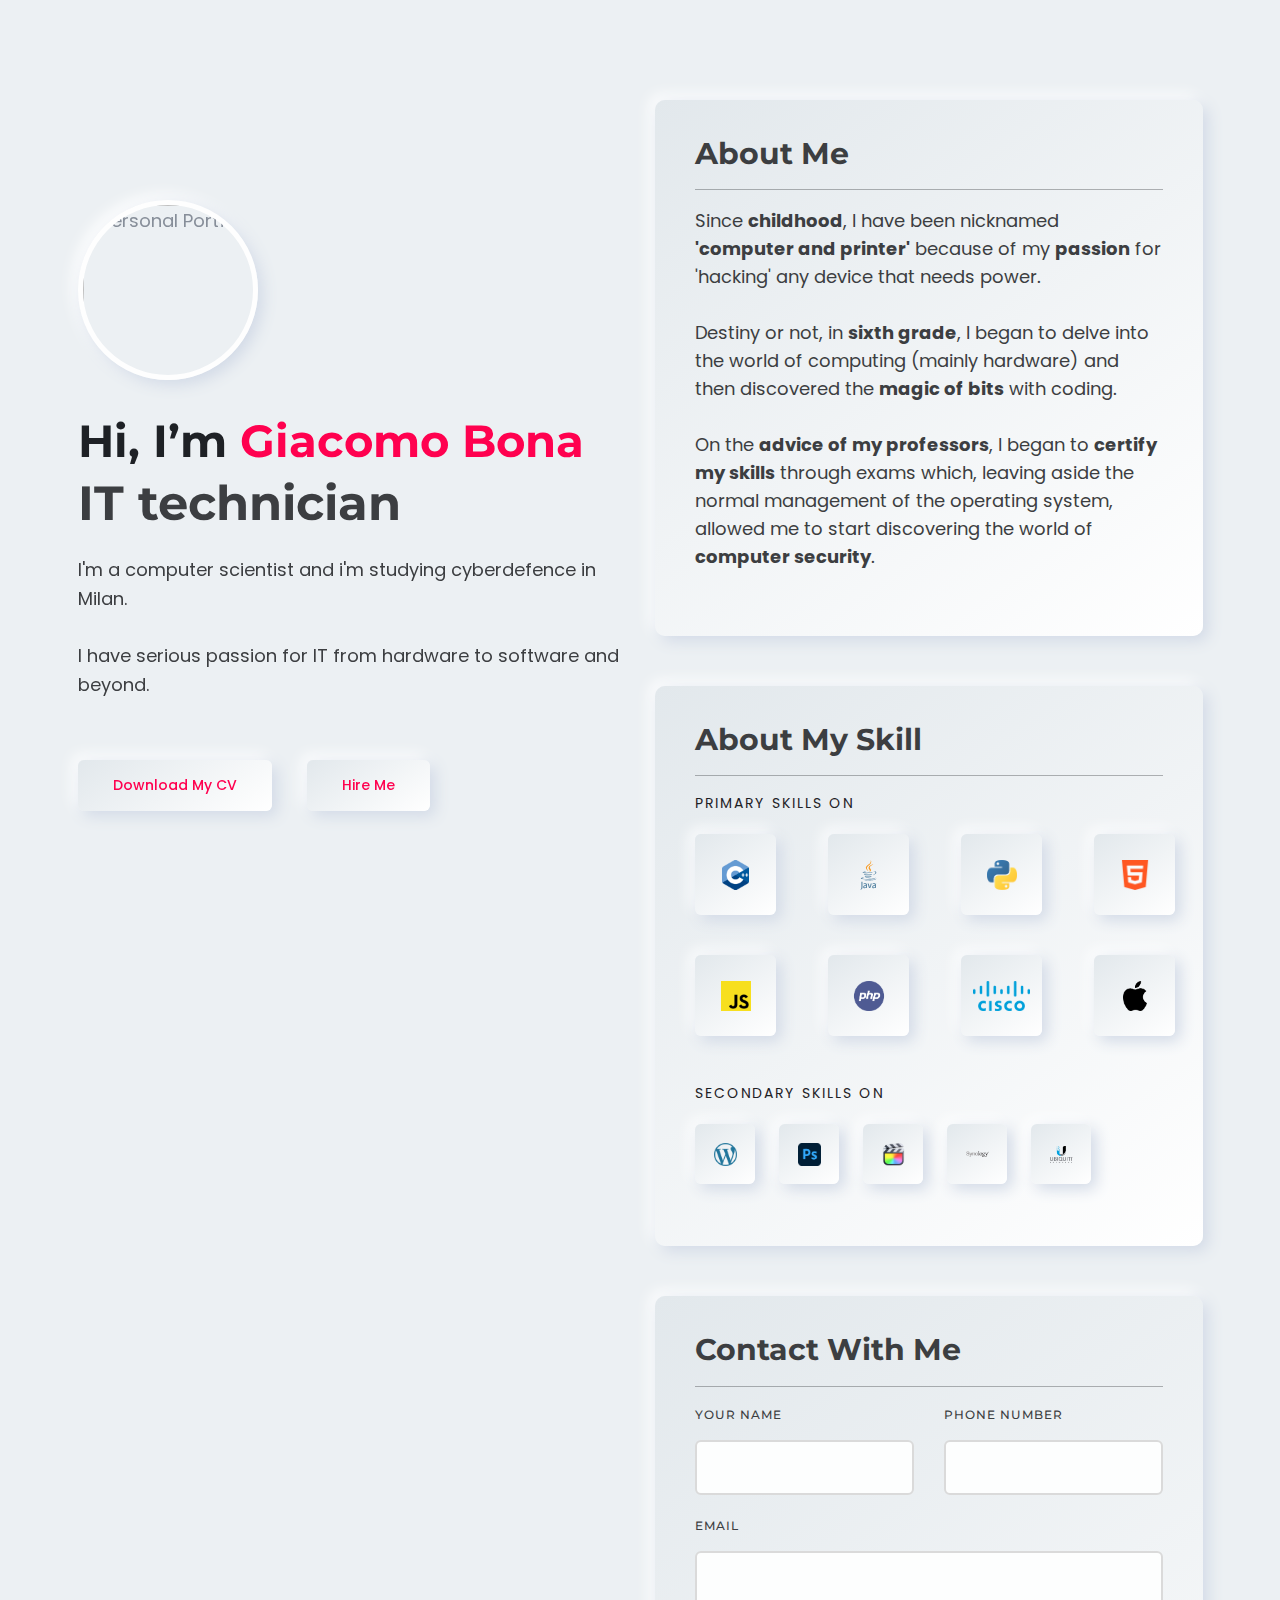
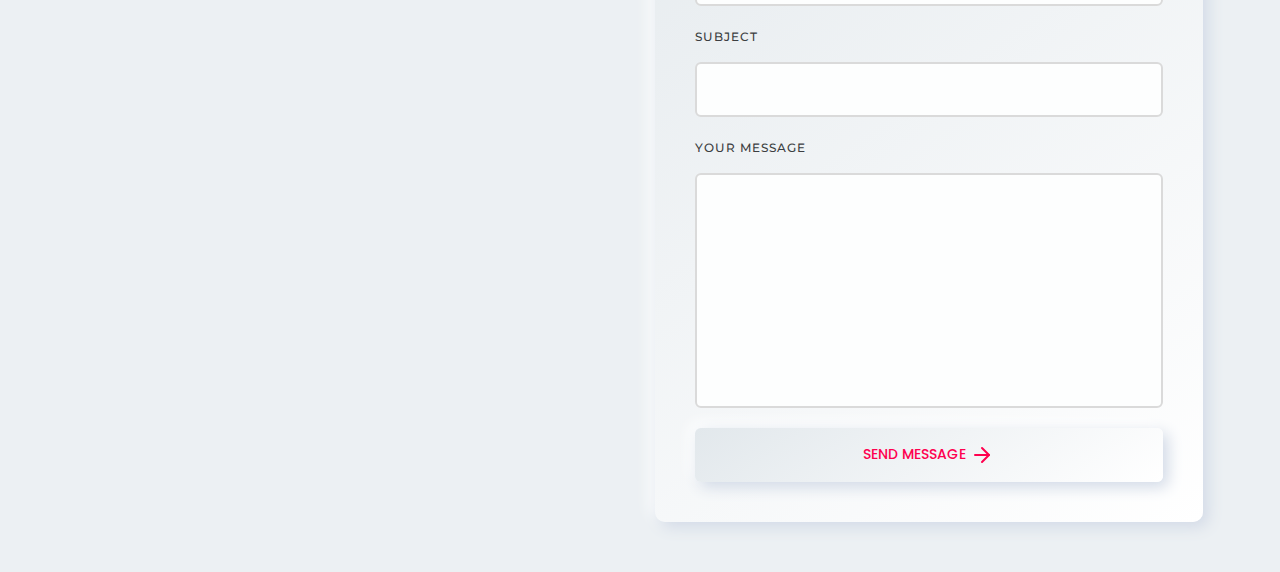
==== index.html @ 0c1c57a5 "oldPortfolio" ====
<html lang="it"
  class=" sizes customelements history pointerevents postmessage webgl websockets cssanimations csscolumns csscolumns-width csscolumns-span csscolumns-fill csscolumns-gap csscolumns-rule csscolumns-rulecolor csscolumns-rulestyle csscolumns-rulewidth csscolumns-breakbefore csscolumns-breakafter csscolumns-breakinside flexbox picture srcset webworkers">

<head>
   <!-- Google tag (gtag.js) -->
  <script async src="https://www.googletagmanager.com/gtag/js?id=G-0WZX2XVZ6Q"></script>
  <script>
    window.dataLayer = window.dataLayer || [];
    function gtag(){dataLayer.push(arguments);}
    gtag('js', new Date());
    gtag('config', 'G-0WZX2XVZ6Q');
  </script>
  <meta http-equiv="Content-Type" content="text/html; charset=UTF-8">
  <!-- Commento per DEV -->
  <meta http-equiv="x-ua-compatible" content="ie=edge">
  <title>Giacomo Bona</title>
  <meta name="description" content="">
  <meta name="viewport" content="width=device-width, initial-scale=1, shrink-to-fit=no">

 
  <link rel="stylesheet" href="/css/bootstrap.min.css">
  <link rel="stylesheet" href="/css/slick.css">
  <link rel="stylesheet" href="/css/slick-theme.css">
  <link rel="stylesheet" href="/css/aos.css">
  <link rel="stylesheet" href="/css/feature.css">

  <!-- Style css -->
  <link rel="stylesheet" href="/css/style.css">

</head>

<body class="template-color-1 home-sticky spybody white-version" data-spy="scroll" data-target=".navbar-example2"
  data-offset="150" data-aos-easing="ease" data aos-duration="400" data-aos-delay="0">
  <main class="main-page-wrapper">
    <!-- start slider area -->
    <div class="rn-slider-area">
      <div class="container">
        <div class="row row--30 pt--100 pt_sm--50">
          <div class="col-lg-6">
            <div class="d-flex flex-wrap align-content-start h-100">
              <div class="position-sticky sticky-top rbt-sticky-top-adjust-two" style="top: 200px;">
                <div class="banner-details-wrapper-sticky slide">
                  <div class="thumbnail">
                    <img src="https://avatars.githubusercontent.com/u/79050755?v=4" alt="Personal Portfolio">
                  </div>
                  <div class="banner-title-area pt--30">
                    <h1 class="title">Hi, I’m <span>Giacomo Bona</span><br><span class="span"> IT technician </span>
                    </h1>
                    <p class="disc">I'm a computer scientist and i'm studying cyberdefence in Milan.<br><br>
                      I have serious passion for IT from hardware to software and beyond.</p>
                  </div>
                  <div class="button-group text-center text-md-start pt--60 pt_md--40 pt_sm--40">
                    <a class="rn-btn" href="https://bit.ly/bona-linkedin"><span>Download
                        My CV</span></a>
                    <a class="rn-btn" href="https://bit.ly/bona-linkedin"><span>Hire
                        Me</span></a>
                  </div>
                </div>
              </div>
            </div>
          </div>
          <div class="col-lg-6">
            <div class="sticky-home-wrapper">

              <!-- about area -->
              <div class="rn-about-area section-height">
                <div class="inner">
                  <h5 class="title">
                    About Me
                  </h5>
                  <p class="about-disc">
                    Since <b>childhood</b>, I have been nicknamed <b>'computer and printer'</b> because of my
                    <b>passion</b> for 'hacking' any device that needs power.<br><br>
                    Destiny or not, in <b>sixth grade</b>, I began to delve into the world of computing (mainly
                    hardware) and then discovered the <b>magic of bits</b> with coding.<br><br>
                    On the <b>advice of my professors</b>, I began to <b>certify my skills</b> through exams which,
                    leaving aside the normal management of the operating system,
                    allowed me to start discovering the world of <b>computer security</b>.
                  </p>
                </div>
              </div>
              <!-- about area end -->

              <!-- Start skill area -->
              <div class="rn-skill-area section-height">
                <div class="inner slide">
                  <h5 class="title">About My Skill</h5>
                  <div class="skill-share-inner pt--100">
                    <span class="title">Primary Skills on</span>
                    <ul class="skill-share d-flex liststyle">
                      <li><img src="/media/c++.png" alt="C++" title="C++"></li>
                      <li><img src="/media/java.svg" alt="Java" title="Java"></li>
                      <li><img src="/media/Python.png" alt="Python" title="Python"></li>
                      <li><img src="/media/Html.png" alt="Html" title="Html"></li>
                      <li><img src="/media/javascript.png" alt="Javascript" title="Javascript"></li>
                      <li><img src="/media/php.png" alt="PHP" title="PHP"></li>
                      <li><img src="/media/cisco.png" alt="Cisco" title="Cisco"></li>
                      <li><img src="/media/apple.png" alt="Apple" title="Apple"></li>
                    </ul>
                  </div>
                  <div class="skill-share-inner skill-share-inner-width margin-top-25">
                    <span class="title">Secondary Skills on</span>
                    <ul class="skill-share d-flex liststyle">
                      <li><img src="/media/Wordpress.png" alt="Wordpress" title="Wordpress"></li>
                      <li><img src="/media/Photoshop.png" alt="Photoshop" title="Photoshop"></li>
                      <li><img src="/media/FinalCut.png" alt="Final Cut" title="Final Cut"></li>
                      <li><img src="/media/Synology.png" alt="Synology" title="Synology"></li>
                      <li><img src="/media/Ubiquiti.png" alt="Ubiquiti" title="Ubiquiti"></li>
                    </ul>
                  </div>
                </div>
              </div>
              <!-- End skill area -->

              <!-- Start contact area -->
              <div data-aos="fade-left" data-aos-duration="500" data-aos-delay="200" data-aos-once="true"
                class="rn-contact-area section-height aos-init aos-animate">
                <div class="inner">
                  <h5 class="title">
                    Contact With Me
                  </h5>
                  <!-- Form area Start -->
                  <form action="https://formsubmit.co/giacomobona@me.com" method="POST" />
                  <div class="contact-form-wrapper">
                    <div class="introduce">
                      <div class="row">

                        <div class="col-lg-6">
                          <div class="form-group">
                            <label for="name">Your Name</label>
                            <input class="form-control form-control-lg" name="name" id="name" type="text">
                          </div>
                        </div>

                        <div class="col-lg-6">
                          <div class="form-group">
                            <label for="phone">Phone Number</label>
                            <input class="form-control" name="phone" id="phone" type="text">
                          </div>
                        </div>

                        <div class="col-lg-12">
                          <div class="form-group">
                            <label for="email">Email</label>
                            <input class="form-control form-control-sm" id="email" name="email" type="email">
                          </div>
                        </div>
                        <div class="col-lg-12">
                          <div class="form-group">
                            <label for="subject">subject</label>
                            <input class="form-control form-control-sm" id="subject" name="subject" type="text">
                          </div>
                        </div>
                        <div class="col-lg-12">
                          <div class="form-group">
                            <label for="message">Your Message</label>
                            <textarea name="message" id="message" cols="30" rows="10"></textarea>
                          </div>
                        </div>
                        <div class="col-lg-12">
                          <button class="rn-btn">
                            <span>SEND MESSAGE</span>
                            <svg xmlns="http://www.w3.org/2000/svg" width="24" height="24" viewBox="0 0 24 24"
                              fill="none" stroke="currentColor" stroke-width="2" stroke-linecap="round"
                              stroke-linejoin="round" class="feather feather-arrow-right">
                              <line x1="5" y1="12" x2="19" y2="12"></line>
                              <polyline points="12 5 19 12 12 19"></polyline>
                            </svg>
                          </button>


                          </a>
                        </div>
                      </div>
                    </div>
                  </div>
                  </form>
                  <!-- Form area End -->
                </div>
              </div>
              <!-- End contact area -->
            </div>
            <!-- Calendly badge widget begin -->
<link href="https://assets.calendly.com/assets/external/widget.css" rel="stylesheet">
<script src="https://assets.calendly.com/assets/external/widget.js" type="text/javascript" async></script>
<script type="text/javascript">window.onload = function() { Calendly.initBadgeWidget({ url: 'https://calendly.com/giacomobona/1hour?hide_event_type_details=1&hide_gdpr_banner=1', text: 'Prenota una call', color: '#0069ff', textColor: '#ffffff', branding: undefined }); }</script>
<!-- Calendly badge widget end -->
          </div>
        </div>
      </div>
  </main>

</body>

</html>
---- css/feature.css ----
@font-face{font-family:'Feather';src:url('../../fonts/Feather.ttf?sdxovp') format('truetype'),url('../../fonts/Feather.woff?sdxovp') format('woff'),url('../../fonts/Feather.svg?sdxovp#Feather') format('svg');font-weight:normal;font-style:normal}[class^="feather-"],[class*=" feather-"]{font-family:'feather' !important;speak:none;font-style:normal;font-weight:normal;font-variant:normal;text-transform:none;line-height:1;-webkit-font-smoothing:antialiased;-moz-osx-font-smoothing:grayscale}.feather-activity:before{content:"\e900"}.feather-airplay:before{content:"\e901"}.feather-alecirclert-:before{content:"\e902"}.feather-alert-octagon:before{content:"\e903"}.feather-alert-triangle:before{content:"\e904"}.feather-align-center:before{content:"\e905"}.feather-align-justify:before{content:"\e906"}.feather-align-left:before{content:"\e907"}.feather-align-right:before{content:"\e908"}.feather-anchor:before{content:"\e909"}.feather-aperture:before{content:"\e90a"}.feather-archive:before{content:"\e90b"}.feather-arrow-down:before{content:"\e90c"}.feather-arrow-down-circle:before{content:"\e90d"}.feather-arrow-down-left:before{content:"\e90e"}.feather-arrow-down-right:before{content:"\e90f"}.feather-arrow-left:before{content:"\e910"}.feather-arrow-left-circle:before{content:"\e911"}.feather-arrow-right:before{content:"\e912"}.feather-arrow-right-circle:before{content:"\e913"}.feather-arrow-up:before{content:"\e914"}.feather-arrow-up-circle:before{content:"\e915"}.feather-arrow-up-left:before{content:"\e916"}.feather-arrow-up-right:before{content:"\e917"}.feather-at-sign:before{content:"\e918"}.feather-award:before{content:"\e919"}.feather-bar-chart:before{content:"\e91a"}.feather-bar-chart-2:before{content:"\e91b"}.feather-battery:before{content:"\e91c"}.feather-battery-charging:before{content:"\e91d"}.feather-bell:before{content:"\e91e"}.feather-bell-off:before{content:"\e91f"}.feather-bluetooth:before{content:"\e920"}.feather-bold:before{content:"\e921"}.feather-book:before{content:"\e922"}.feather-book-open:before{content:"\e923"}.feather-bookmark:before{content:"\e924"}.feather-box:before{content:"\e925"}.feather-briefcase:before{content:"\e926"}.feather-calendar:before{content:"\e927"}.feather-camera:before{content:"\e928"}.feather-camera-off:before{content:"\e929"}.feather-cast:before{content:"\e92a"}.feather-check:before{content:"\e92b"}.feather-check-circle:before{content:"\e92c"}.feather-check-square:before{content:"\e92d"}.feather-chevron-down:before{content:"\e92e"}.feather-chevron-left:before{content:"\e92f"}.feather-chevron-right:before{content:"\e930"}.feather-chevron-up:before{content:"\e931"}.feather-chevrons-down:before{content:"\e932"}.feather-chevrons-left:before{content:"\e933"}.feather-chevrons-right:before{content:"\e934"}.feather-chevrons-up:before{content:"\e935"}.feather-chrome:before{content:"\e936"}.feather-circle:before{content:"\e937"}.feather-clipboard:before{content:"\e938"}.feather-clock:before{content:"\e939"}.feather-cloud:before{content:"\e93a"}.feather-cloud-drizzle:before{content:"\e93b"}.feather-cloud-lightning:before{content:"\e93c"}.feather-cloud-off:before{content:"\e93d"}.feather-cloud-rain:before{content:"\e93e"}.feather-cloud-snow:before{content:"\e93f"}.feather-code:before{content:"\e940"}.feather-codepen:before{content:"\e941"}.feather-command:before{content:"\e942"}.feather-compass:before{content:"\e943"}.feather-copy:before{content:"\e944"}.feather-corner-down-left:before{content:"\e945"}.feather-corner-down-right:before{content:"\e946"}.feather-corner-left-down:before{content:"\e947"}.feather-corner-left-up:before{content:"\e948"}.feather-corner-right-down:before{content:"\e949"}.feather-corner-right-up:before{content:"\e94a"}.feather-corner-up-left:before{content:"\e94b"}.feather-corner-up-right:before{content:"\e94c"}.feather-cpu:before{content:"\e94d"}.feather-credit-card:before{content:"\e94e"}.feather-crop:before{content:"\e94f"}.feather-crosshair:before{content:"\e950"}.feather-database:before{content:"\e951"}.feather-delete:before{content:"\e952"}.feather-disc:before{content:"\e953"}.feather-dollar-sign:before{content:"\e954"}.feather-download:before{content:"\e955"}.feather-download-cloud:before{content:"\e956"}.feather-droplet:before{content:"\e957"}.feather-edit:before{content:"\e958"}.feather-edit-2:before{content:"\e959"}.feather-edit-3:before{content:"\e95a"}.feather-external-link:before{content:"\e95b"}.feather-eye:before{content:"\e95c"}.feather-eye-off:before{content:"\e95d"}.feather-facebook:before{content:"\e95e"}.feather-fast-forward:before{content:"\e95f"}.feather-feather:before{content:"\e960"}.feather-file:before{content:"\e961"}.feather-file-minus:before{content:"\e962"}.feather-file-plus:before{content:"\e963"}.feather-file-text:before{content:"\e964"}.feather-film:before{content:"\e965"}.feather-filter:before{content:"\e966"}.feather-flag:before{content:"\e967"}.feather-folder:before{content:"\e968"}.feather-folder-minus:before{content:"\e969"}.feather-folder-plus:before{content:"\e96a"}.feather-gift:before{content:"\e96b"}.feather-git-branch:before{content:"\e96c"}.feather-git-commit:before{content:"\e96d"}.feather-git-merge:before{content:"\e96e"}.feather-git-pull-request:before{content:"\e96f"}.feather-github:before{content:"\e970"}.feather-gitlab:before{content:"\e971"}.feather-globe:before{content:"\e972"}.feather-grid:before{content:"\e973"}.feather-hard-drive:before{content:"\e974"}.feather-hash:before{content:"\e975"}.feather-headphones:before{content:"\e976"}.feather-heart:before{content:"\e977"}.feather-help-circle:before{content:"\e978"}.feather-home:before{content:"\e979"}.feather-image:before{content:"\e97a"}.feather-inbox:before{content:"\e97b"}.feather-info:before{content:"\e97c"}.feather-instagram:before{content:"\e97d"}.feather-italic:before{content:"\e97e"}.feather-layers:before{content:"\e97f"}.feather-layout:before{content:"\e980"}.feather-life-buoy:before{content:"\e981"}.feather-link:before{content:"\e982"}.feather-link-2:before{content:"\e983"}.feather-linkedin:before{content:"\e984"}.feather-list:before{content:"\e985"}.feather-loader:before{content:"\e986"}.feather-lock:before{content:"\e987"}.feather-log-in:before{content:"\e988"}.feather-log-out:before{content:"\e989"}.feather-mail:before{content:"\e98a"}.feather-map:before{content:"\e98b"}.feather-map-pin:before{content:"\e98c"}.feather-maximize:before{content:"\e98d"}.feather-maximize-2:before{content:"\e98e"}.feather-menu:before{content:"\e98f"}.feather-message-circle:before{content:"\e990"}.feather-message-square:before{content:"\e991"}.feather-mic:before{content:"\e992"}.feather-mic-off:before{content:"\e993"}.feather-minimize:before{content:"\e994"}.feather-minimize-2:before{content:"\e995"}.feather-minus:before{content:"\e996"}.feather-minus-circle:before{content:"\e997"}.feather-minus-square:before{content:"\e998"}.feather-monitor:before{content:"\e999"}.feather-moon:before{content:"\e99a"}.feather-more-horizontal:before{content:"\e99b"}.feather-more-vertical:before{content:"\e99c"}.feather-move:before{content:"\e99d"}.feather-music:before{content:"\e99e"}.feather-navigation:before{content:"\e99f"}.feather-navigation-2:before{content:"\e9a0"}.feather-octagon:before{content:"\e9a1"}.feather-package:before{content:"\e9a2"}.feather-paperclip:before{content:"\e9a3"}.feather-pause:before{content:"\e9a4"}.feather-pause-circle:before{content:"\e9a5"}.feather-percent:before{content:"\e9a6"}.feather-phone:before{content:"\e9a7"}.feather-phone-call:before{content:"\e9a8"}.feather-phone-forwarded:before{content:"\e9a9"}.feather-phone-incoming:before{content:"\e9aa"}.feather-phone-missed:before{content:"\e9ab"}.feather-phone-off:before{content:"\e9ac"}.feather-phone-outgoing:before{content:"\e9ad"}.feather-pie-chart:before{content:"\e9ae"}.feather-play:before{content:"\e9af"}.feather-play-circle:before{content:"\e9b0"}.feather-plus:before{content:"\e9b1"}.feather-plus-circle:before{content:"\e9b2"}.feather-plus-square:before{content:"\e9b3"}.feather-pocket:before{content:"\e9b4"}.feather-power:before{content:"\e9b5"}.feather-printer:before{content:"\e9b6"}.feather-radio:before{content:"\e9b7"}.feather-refresh-ccw:before{content:"\e9b8"}.feather-refresh-cw:before{content:"\e9b9"}.feather-repeat:before{content:"\e9ba"}.feather-rewind:before{content:"\e9bb"}.feather-rotate-ccw:before{content:"\e9bc"}.feather-rotate-cw:before{content:"\e9bd"}.feather-rss:before{content:"\e9be"}.feather-save:before{content:"\e9bf"}.feather-scissors:before{content:"\e9c0"}.feather-search:before{content:"\e9c1"}.feather-send:before{content:"\e9c2"}.feather-server:before{content:"\e9c3"}.feather-settings:before{content:"\e9c4"}.feather-share:before{content:"\e9c5"}.feather-share-2:before{content:"\e9c6"}.feather-shield:before{content:"\e9c7"}.feather-shield-off:before{content:"\e9c8"}.feather-shopping-bag:before{content:"\e9c9"}.feather-shopping-cart:before{content:"\e9ca"}.feather-shuffle:before{content:"\e9cb"}.feather-sidebar:before{content:"\e9cc"}.feather-skip-back:before{content:"\e9cd"}.feather-skip-forward:before{content:"\e9ce"}.feather-slack:before{content:"\e9cf"}.feather-slash:before{content:"\e9d0"}.feather-sliders:before{content:"\e9d1"}.feather-smartphone:before{content:"\e9d2"}.feather-speaker:before{content:"\e9d3"}.feather-square:before{content:"\e9d4"}.feather-star:before{content:"\e9d5"}.feather-stop-circle:before{content:"\e9d6"}.feather-sun:before{content:"\e9d7"}.feather-sunrise:before{content:"\e9d8"}.feather-sunset:before{content:"\e9d9"}.feather-tablet:before{content:"\e9da"}.feather-tag:before{content:"\e9db"}.feather-target:before{content:"\e9dc"}.feather-terminal:before{content:"\e9dd"}.feather-thermometer:before{content:"\e9de"}.feather-thumbs-down:before{content:"\e9df"}.feather-thumbs-up:before{content:"\e9e0"}.feather-toggle-left:before{content:"\e9e1"}.feather-toggle-right:before{content:"\e9e2"}.feather-trash:before{content:"\e9e3"}.feather-trash-2:before{content:"\e9e4"}.feather-trending-down:before{content:"\e9e5"}.feather-trending-up:before{content:"\e9e6"}.feather-triangle:before{content:"\e9e7"}.feather-truck:before{content:"\e9e8"}.feather-tv:before{content:"\e9e9"}.feather-twitter:before{content:"\e9ea"}.feather-type:before{content:"\e9eb"}.feather-umbrella:before{content:"\e9ec"}.feather-underline:before{content:"\e9ed"}.feather-unlock:before{content:"\e9ee"}.feather-upload:before{content:"\e9ef"}.feather-upload-cloud:before{content:"\e9f0"}.feather-user:before{content:"\e9f1"}.feather-user-check:before{content:"\e9f2"}.feather-user-minus:before{content:"\e9f3"}.feather-user-plus:before{content:"\e9f4"}.feather-user-x:before{content:"\e9f5"}.feather-users:before{content:"\e9f6"}.feather-video:before{content:"\e9f7"}.feather-video-off:before{content:"\e9f8"}.feather-voicemail:before{content:"\e9f9"}.feather-volume:before{content:"\e9fa"}.feather-volume-1:before{content:"\e9fb"}.feather-volume-2:before{content:"\e9fc"}.feather-volume-x:before{content:"\e9fd"}.feather-watch:before{content:"\e9fe"}.feather-wifi:before{content:"\e9ff"}.feather-wifi-off:before{content:"\ea00"}.feather-wind:before{content:"\ea01"}.feather-x:before{content:"\ea02"}.feather-x-circle:before{content:"\ea03"}.feather-x-square:before{content:"\ea04"}.feather-youtube:before{content:"\ea05"}.feather-zap:before{content:"\ea06"}.feather-zap-off:before{content:"\ea07"}.feather-zoom-in:before{content:"\ea08"}.feather-zoom-out:before{content:"\ea09"}
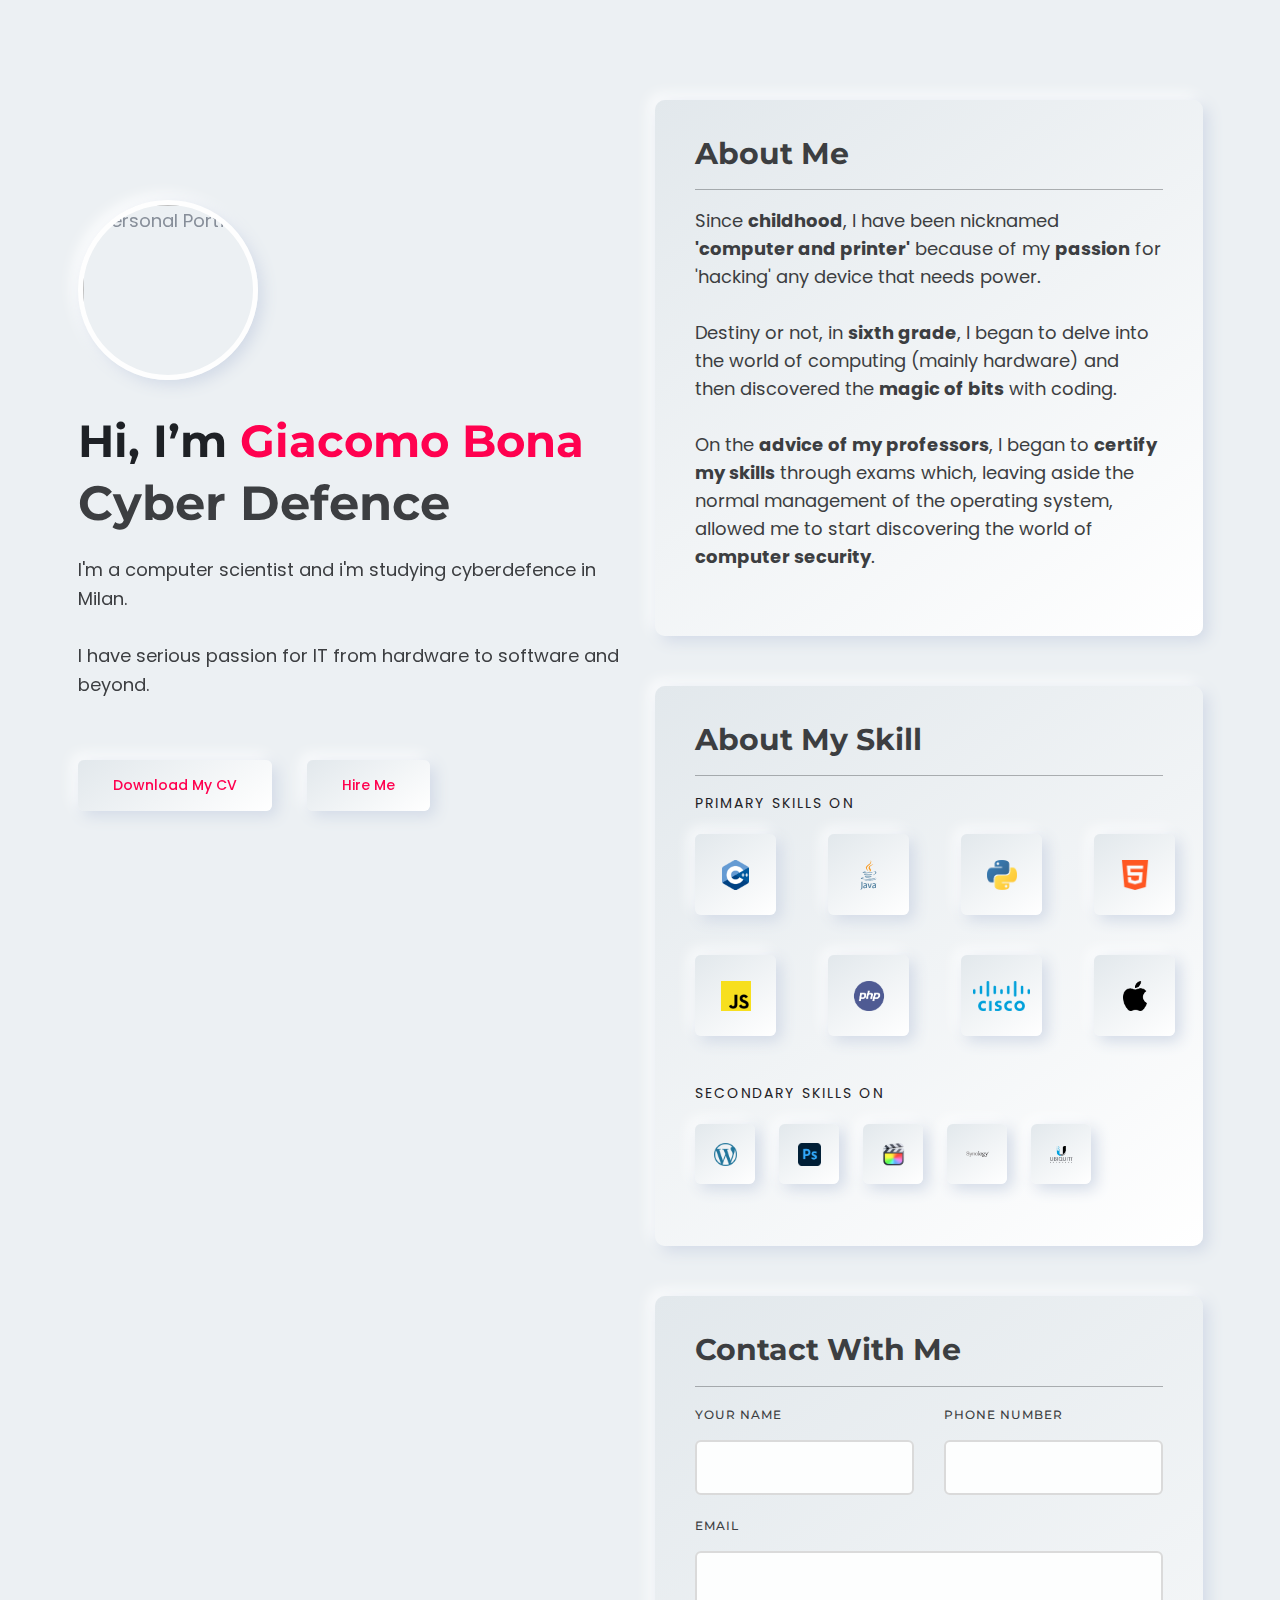
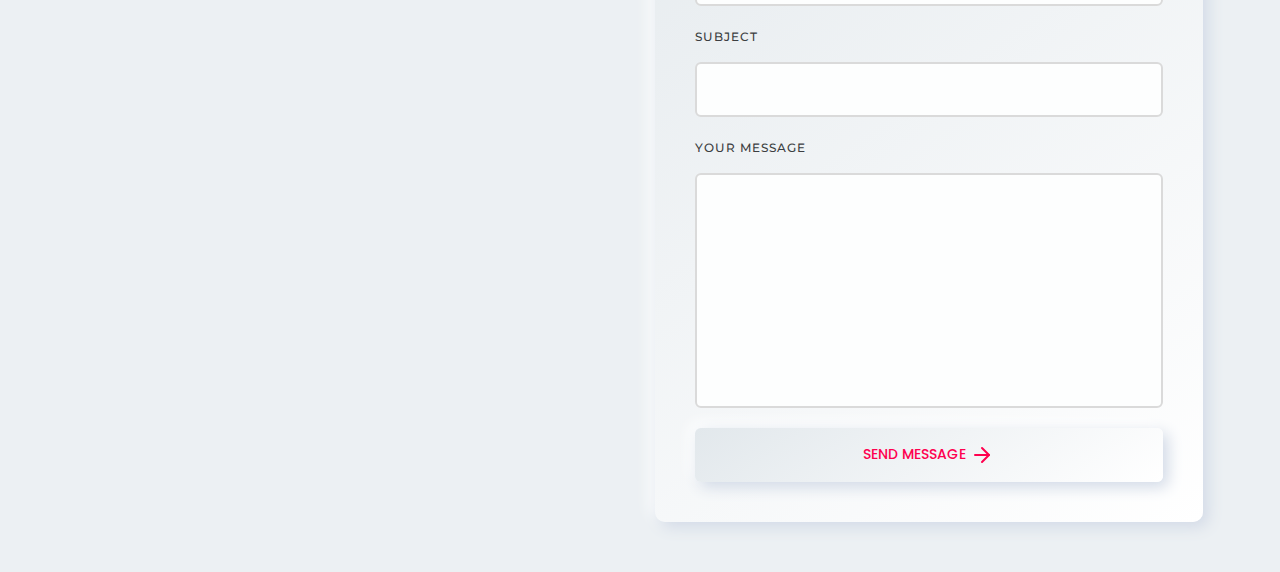
==== commit f7d99fd2: "Update index.html" ====
--- a/index.html
+++ b/index.html
@@ -44,7 +44,7 @@
                     <img src="https://avatars.githubusercontent.com/u/79050755?v=4" alt="Personal Portfolio">
                   </div>
                   <div class="banner-title-area pt--30">
-                    <h1 class="title">Hi, I’m <span>Giacomo Bona</span><br><span class="span"> IT technician </span>
+                    <h1 class="title">Hi, I’m <span>Giacomo Bona</span><br><span class="span"> Cyber Defence </span>
                     </h1>
                     <p class="disc">I'm a computer scientist and i'm studying cyberdefence in Milan.<br><br>
                       I have serious passion for IT from hardware to software and beyond.</p>
